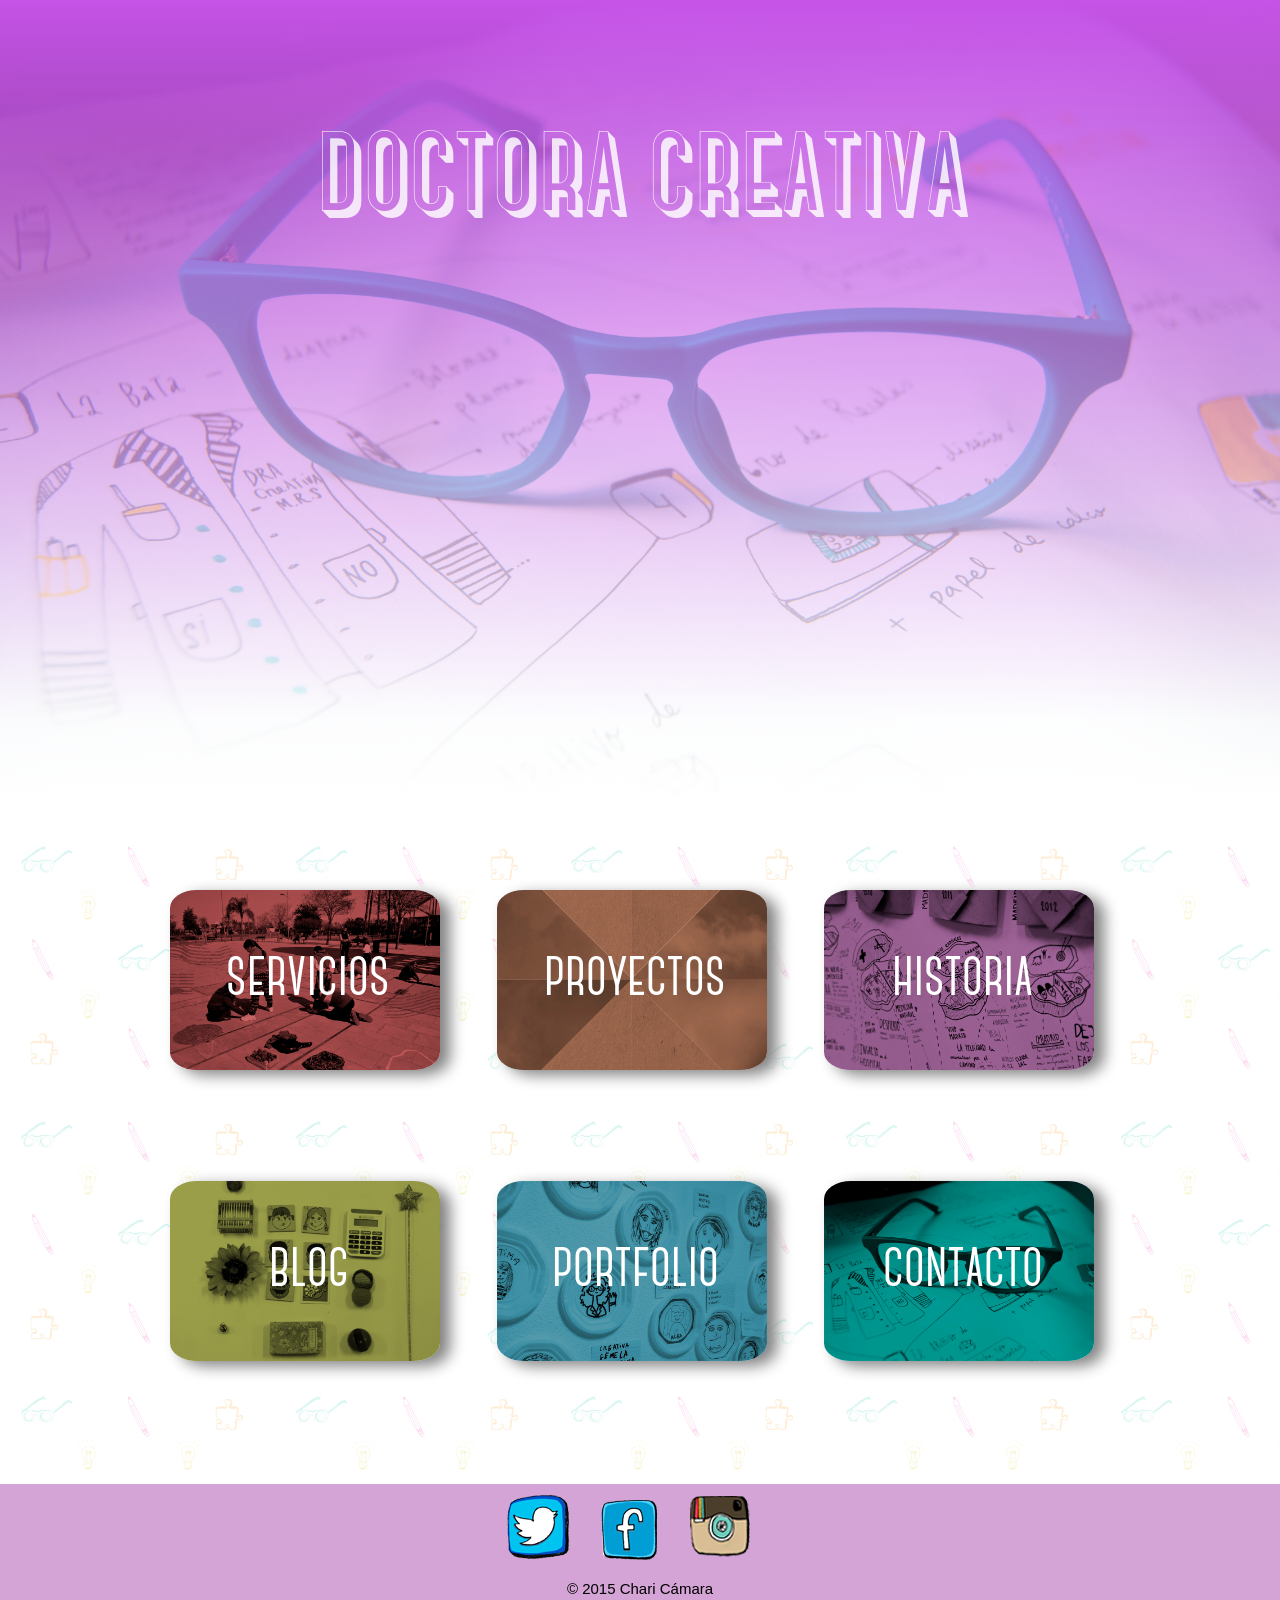
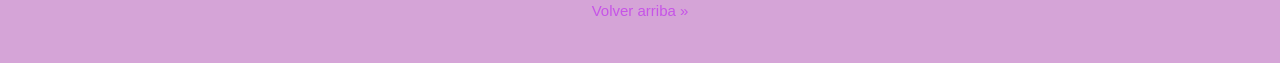
==== index.html @ 2d6a88d2 "first commit" ====
<!DOCTYPE html>
<html>
	<head>
		<meta charset="utf-8">
		<title>Doctora Creativa</title>
		<link rel="stylesheet" type="text/css" href="css/normalize.css">
		<link rel="stylesheet" type="text/css" href="css/grid.css">
		<link rel="stylesheet" type="text/css" href="css/main.css">
		<link rel="stylesheet" type="text/css" href="css/media-queries.css">
		<meta name="viewport" content="width=device-width, initial scale=1.0">
	</head>
	<body>
		<header class="headerhome">
			<h1>doctora creativa</h1>
			<h2>artista - educadora - extraterrestre</h2>
			<img class="arrow" src="img/arrow.svg" alt="down arrow">
		</header>
		<div id="wrapper">
				<ul id="gallery">
					<li>
						<a href="servicios.html">
							<img class="menu" src="img/home/servicios.jpg" alt="">
							<div class="sections-text">
								<p>servicios</p>
							</div>
						</a>
					</li>
					<li>
						<a href="img/proyectos-activo.jpg">
							<img class="menu" src="img/home/proyectos-activo.jpg" alt="">
							<div class="sections-text">
								<p>proyectos</p>
							</div>
						</a>
					</li>
					<li>
						<a href="historia.html">
							<img class="menu" src="img/home/historia.jpg" alt="">
							<div class="sections-text">
								<p>historia</p>
							</div>
						</a>
					</li>
					<li>
						<a href="img/blog.jpg">
							<img class="menu" src="img/home/blog.jpg" alt="">
							<div class="sections-text">
								<p>blog</p>
							</div>
						</a>
					</li>
					<li>
						<a href="img/portfolio.jpg">
							<img class="menu" src="img/home/portfolio.jpg" alt="">
							<div class="sections-text">
								<p>portfolio</p>
							</div>
						</a>
					</li>
					<li>
						<a href="img/contacto.jpg">
							<img class="menu" src="img/home/contacto.jpg" alt="">
							<div class="sections-text">
								<p>contacto</p>
							</div>
						</a>
					</li>
				</ul>
		</div>
		<footer>
			<a href="http://twitter.com/dracreativa"><img src="img/social/tw.png" alt="twitter logo" class="social-icon"></a>
			<a href="http://facebook.com/dracreativa"><img src="img/social/f.png" alt="facebook logo" class="social-icon"></a>
			<a href="https://instagram.com/doctora.creativa/"><img src="img/social/insta.png" alt="instagram logo" class="social-icon"></a>
			<p>&copy; 2015 Chari Cámara</p>
				<a class="top" href="#top">Volver arriba &raquo;<a>
		</footer>
		<script src="js/jquery-1.11.2.min.js"></script>
		<script src="js/app.js" type="text/javascript"></script>
	</body>
</html>
---- css/grid.css ----
/* Global
================================ */

.grid-container {
	padding-left: 10px;
	padding-right: 10px;
	margin-left: auto;
	margin-right: auto;
}
.img-grid {
	width: 100%;
}

/* Media Queries
================================ */

@media (min-width: 1px) and (max-width: 767px)  {
	.grid-container > [class^="grid-"] {
		padding-top: 5px;
		padding-bottom: 5px;
	}
	.hide-mobile {
		display: none;
	}
}

@media (min-width: 768px) {

	/* Columns
	================================ */

	.grid-container > [class^="grid-"] {
		float: left;
		min-height: 1px;
		padding-left: 10px;
		padding-right: 10px;
		margin-left: 2%;
	}
	.grid-container > [class^="grid-"]:first-child {
		margin-left: 0;
	}
	.grid-container > [class^="grid-"]:last-child {
		float: right;
	}

	/* Columns are 65px wide, with 20px gutters
	=========================================== */

	.grid-1 {
		width: 6.5%;
	}
	.grid-2 {
		width: 15%;
	}
	.grid-3 {
		width: 23.5%;
	}
	.grid-4 {
		width: 32%;
	}
	.grid-5 {
		width: 40.5%;
	}
	.grid-6 {
		width: 49%;
	}
	.grid-7 {
		width: 57.5%;
	}
	.grid-8 {
		width: 66%;
	}
	.grid-9 {
		width: 74.5%;
	}
	.grid-10 {
		width: 83%;
	}
	.grid-11 {
		width: 91.5%;
	}
	.grid-12 {
		width: 100%;
	}

	/* Clearfix
	================================ */

	.grid-container:after,
	.group:after {
	  content: " ";
	  display: table;
	  clear: both;
	}
}
@media (min-width: 1200px) {
	.grid-container {
		max-width: 1100px;
	}
}
---- css/main.css ----
/***************
Main Styles
***************/
body {
	background-image: url(../img/base_color.jpg);
	font: 1.25em/1.5 "Helvetica Neue", Helvetica, Arial, sans-serif;
}

* {
	box-sizing: border-box;
}

/***************
Web fonts
***************/


@font-face {
	font-family: 'canter';
	src: url(../font/canter/Canter-Bold-3D.otf);
	font-weight: bold;
}

@font-face {
	font-family: 'canter-bold';
	src: url(../font/canter/canter-bold.otf);
	font-weight: bold;
}

@font-face {
	font-family: 'canter-shadow';
	src: url(../font/canter/Canter-Bold-Shadow.otf);
	font-weight: bold;
}

@font-face {
	font-family: 'cantarell';
	src: url(../font/cantarell/Cantarell-Regular.ttf);
	font-weight: normal;
}

@font-face {
	font-family: 'courier'
}

@font-face {
	font-family: 'futurist';
	src:url(../font/futurist/FUTRFW.TTF);
	font-weight: normal;
}



/***************
Header
***************/

.headerhome {
	height: 800px;
	width: 100%;
	background: linear-gradient(to bottom, #c654e7, transparent 90%),
				linear-gradient(0deg, #fff, transparent),
				#c654e7 url('../img/historia/gafas40.jpg') no-repeat top;
	background-size: cover;
	padding-top: 70px;
	text-align: center;
}

.headerhome h1 {
	font-size: 7em;
	margin-top: 0px;
	margin-bottom: -70px;
	padding-top: -100px;
	max-width: 100%;
}

.headerhome h2 {
	font-size: 2em;
	letter-spacing: 0.17em;
}

.headerhome h1, h2 {
	font-family: canter;
	font-weight: bold;
	text-align: center;
	color: white;
}

a {
	text-decoration: none;
}

.arrow {
	width: 50px;
	margin-top: 150px;
}

/*.logo {
	float: left;
	padding: 10px 0 0 225px;
}*/


/*************
Small header
*************/

.headersmall {
	/*max-height: 100px;*/
	width: 100%;
	/*border-bottom: 5px solid #c654e7;*/
	/*background-image: url(../img/fondo_gris.jpg);*/
	background-color: #ef2d67;
	font-family: 'canter-bold';
	/*box-shadow: 0 0 20px 0 grey;*/
}

.title {
	font-size: 3em;
	padding-left: 8%;
	margin-top: -10px;
	margin-bottom: 0px;
	/*padding-right: 15%;*/
	max-height: 80px;
}

.title,
.nav li,
.nav {
	display: inline-block;
	color: white;

}

/*.headersmall h1,
.nav {
	display: table-cell;
	vertical-align: middle;
}*/

.nav {
	font-family: 'canter-bold';
	color: black;
	font-size: 1.3em;
	margin-top: 0px;
	margin-bottom: 0px;
	list-style: none;
	/*padding-left: 25%;*/
	float: right;
	padding: 19px 70px 0 0;
}

.nav li {
	margin-right: 1rem;
	/*margin-left: 20px;*/
}

.nav li:last-child {
	margin-right: 0;
}


.selected {
	/*background: #c654e7;
	color: white;
	border-radius: 20px 20px 20px 20px;
	padding: 0 10px 5px 10px;*/
	text-decoration: underline;
}

/*Links must be black even when unvisited*/
.nav a {
	color: black;
}

/*Instead of having it hide on a media query, we hide the dropdown menu
button by default*/
.dropdown {
	display: none;
}

/**************
Flexbox
**************/


/*.headersmall,
.headersmall nav,
.headersmall ul {
	display: flex;
	flex-direction:row;
}

.headersmall {
	justify-content: center;
}

.headersmall ul {
	flex: 1;
	justify-content: space-around;*/
}

/*************
Home
*************/

#gallery {
	margin: 0;
	list-style: none;
	text-align: center;
	padding-left: 0;
}

#gallery li {
	/*float: left;*/
	/*width:21.2%; /*200px/940px*/
	margin: 5% 2.5% 5% 2.5%;
	background-color: transparent;
	color: #bdc3c7;
	display: inline-block;
	position: relative;
}

#gallery img {
	max-width: 270px;
	position: relative;
}

.sections-text p {
	max-width: 95%;
	display: inline-block;
	vertical-align: middle;
	margin: 0%;
	font-size: 1.5em;
}

.apartados p {
	font-family:'canter-bold';
	font-weight: bold;
	color: black;
	font-size: 2.3em;
}


#wrapper {
  max-width: 1200px;
  margin: 3% auto 0;
  padding: 0 5%;
  box-sizing: border-box;
}

.sections-text {
	position: absolute;
	font-family:'canter-bold';
	font-weight: bold;
	color: white;
	font-size: 2.3em;
	/*margin: 0%;*/
	top: 0;
  	left: 0;
  	right: 0;
  	bottom: 0;
  	z-index: 1;
}

.sections-text:before {
	content: '';
	padding-top: 65%;
	vertical-align: middle;
	display: inline-block;
}

#gallery a {
	text-align: center;
}

.img-text {
	position: relative;
}

.img-text h2 {
	position: absolute;
	bottom: 50px; 
   	left: 0; 
   	width: 100%; 
   	color: white;
   	font-family: 'canter-bold';
   	font-size: 3em;
   	max-height: 30px;
}

/*************
Pseudo-classes
*************/


.nav a:hover {
	text-decoration: underline;

}

a:visited {
	text-decoration: none;
	color: inherit;
}

.menu {
	border-radius: 10%;
	box-shadow: 10px 5px 15px grey;
}

/********
Page: Historia
********/

.historia1,
.historia2,
.historia3 {
	max-width: 940px;
	text-align: center;
	margin: 80px auto;
	padding: 0 50px 50px;
	border-bottom: 2px solid slategrey;
	/*position: absolute;*/
	right: 75%;
}



.historiaderecha,
.historiaizquierda {
	/*display: inline-block;*/
	/*float: right;*/
	font-family: 'cantarell';
	font-size: 0.85em;
	padding-top: 3%;
}


#hola {
	float: left;
	border-radius: 50%;
	margin-right: 30px;
}

#cambiacaras {
	float: right;
	width: 150px;
	height: 150px;
	border-radius: 50%;
	margin-left: 30px;
}

.historiaizquierda {
	padding-right: 50px;
}

#bata {
	float: left;
	border-radius: 50%;
	width: 150px;
	height: 150px;
	margin-right: 30px;
}

#historiaescrita3 {
	padding: 0 0 20px 0;

}

.historia2,
.historia3 {
	padding-bottom: 50px;
}

.microrev {
	max-width: 940px;
	text-align: justify;
	margin: auto;
	padding: 0 10%;
	font-family: cantarell;
	font-size: 0.9em;
	line-height: 1.5em;
}

.microrev p {
	margin-top: 5%;
	margin-bottom: 5%;
}

#microrevimg {
	display: block;
	margin-left: auto;
	margin-right: auto;
	margin-bottom: 10%;
	border-radius: 50%;
	width: 300px;
	height: 300px;
	box-shadow: 10px 5px 15px grey
}


/************
Page: Servicios
************/

#wrapper-servicios {
	max-width: 1280px;
}


.servicios1,
.servicios2,
.servicios3 {
	width: 100%;
	padding-left: 50px;
	padding-right: 50px;
	padding-bottom: 50px;
	margin: auto;
	max-width: 960px;
	box-sizing: border-box;
}

.clases,
.coaching,
.consultas,
.retratos,
.bodas,
.murales {
	font-family: 'courier';
	font-size: 0.85em;
	text-align: justify;
	max-width: 960px;
	padding-right: 40px;
	padding-left: 40px;
	width: 50%;
	background:inherit;
}


.clases,
.consultas,
.bodas {
	float: left;
}

.coaching,
.retratos,
.murales {
	float: right;
}


.servicios1 img,
.servicios2 img,
.servicios3 img {
	max-width: 100%;
	box-shadow: 10px 5px 15px grey;
	border-radius: 15px;
	/*height: 178px;*/
}

/*************
Servicios: third version
*************/

/***** Educación *******/

.educacion {
	background-color: #f37036;
	min-height: 700px;
}

.nombreseccion {
	text-align: center;
	padding-top: 50px;
	font-family: 'futurist';
	color: #ef2d67;
	letter-spacing: 0.5em;
	font-size: 2.8em;
	margin-bottom: 50px;
	margin-top: 0;
}

.avoidwrap, span, .catservmobile {
	/*display: block;*/
	font-family: 'canter-bold';
	color: white;
	font-size: 2.2em;
	padding: 0 0 0 0;
	letter-spacing: 0.05em;
	text-align: center;
}

span {
	padding-left: 20px;
}


.descripcion,
.descripcionbaja {
	font-family: 'courier';
	font-size: 0.7em;
	text-align: justify;
	padding-bottom: 100px;
}

.bodaspaddingoff {
	padding-bottom: 20px;
}


.img-grid {
	border-radius: 30px 30px 30px 30px;
}

.img-grid90 {
	width: 90%;
}

.catservmobile {
	display: none;
}

/*** Helper class to make easier putting a border ***/

.borderhelper {
	border-right: 3px solid #ef2d67;
}

/****** Coaching (cuidado con las clases ya usadas) ******/

.coaching2 {
	background-color: yellowgreen;
	min-height: 700px;
	margin-top: -80px;
}

/**** ENCARGOS ****/

.encargos {
	background-color: cornflowerblue;
	min-height: 700px;
	margin-top: -80px;
}


/********
Contacto
********/
#contact-wrapper {
	font-family:'courier';
	width: 50%;
	min-height: 260px;
	margin-right: auto;
	margin-left: auto;
	bottom: 0;
}

/*************************************************
                   PROYECTOS 0_0
*************************************************/

.img-proyectos{
	padding-top: 20px;
}

#nokton1 {
	text-align: left;
}

#nokton1 {
	float: left;
}

#nokton2 {
	float: right;
}

.cxc p {
	padding-bottom: 20px;
}

.numeroscxc {
	display: inline-block;
	margin-right: 5%;
}

.pildoreta {
	background: rgba(214, 212, 213, 0.6);
	text-align: center;
	padding: 20px;
}

.pildoreta span {
	font-family: 'canter';
	color: green;
	font-size: 3em;
}

.pildoreta h4 {
	font-family: 'canter-bold';
	font-size: 1.5em;
	margin: 10px 0 10px 0;
	padding-left: 45px;
	padding-right: 45px;
}

.pildoreta p {
	padding: 0 2% 0 2%;
}

.cxc {
	text-align: center;
}

#calendar {
	background-color: skyblue;
}

.grid-container .grid-4 {
	padding-left: 0;
}


/********
Footer
********/

footer {
	background-color: #d5a4d7;
	clear: both;
	font-size: 0.75em;
	text-align: center;
	/*color: #ccc;*/
	margin-bottom: 0;
	padding-bottom: 40px;
	width: 100%;
	z-index: 0;
	margin-top: 5%;
	min-height: 70px;
}

footer a {
	text-align: center;
	color: #c654e7;
}


footer p {
	padding-bottom: 0px;
	margin: 10px 0 0 0;
	text-align: center;
}

.top {
	padding-bottom: 40px;
}

.social-icon {
	z-index: 1;
	padding-top: 5px;
	margin-right: 20px;
}

.footservicios {
	margin-top: 0;
}

/****************
Widgets
****************/
/*.twitter-timeline {
	text-align: center;
}
*/


/*********
Clearfix hack
*********/

.group:after {
  content: "";
  display: table;
  clear: both;
}

/*************
Plugin tinkering
*************/

/*** Modifications to header when sticky ****/

/*
.is-sticky .headersmall {
	background-color: #ef2d67;
	max-height: 50px;
	border-bottom: none;
	transition: 0.4s;
}

.is-sticky .title {
	margin-top: -30px;
	transition:0.4s;
}

.is-sticky .nav {
	padding-top: 5px;
}

.sticky-wrapper {
	margin-bottom: 80px;
}

.is-sticky h1 {
	color: white;
	padding-top: 10px;
}

.is-sticky .selected {
	background: none;
}
*/
/************* Style for Slick - carousel plugin ********/

.carousel {
  width: 100%;
  height: 100%;
  margin: 0 auto 40px;
}
---- css/media-queries.css ----
@media screen and (max-width: 537px) {

	/***************
	Home page
	***************/

	#gallery li {
		float: none;
		margin: 0;
		display: block;
	}

	#gallery img,
	#gallery ul,
	#gallery li {
		width: 100%;
		max-width: 100%;
	}

	#wrapper {
		margin: 0;
	}

	.headerhome {
		max-height: 700px;
	}

	.headerhome h1 {
		font-size: 6em;
		line-height: 1em;
		padding-bottom: 50px;
	}


	#gallery p {
		font-size: 200%;
	}

	footer {
		margin-top: 40px;
	}

	.img-text h2{
		bottom: 80px;
		font-size: 4em;
	}

	/*************
	headersmall adapted to mobile
	*************/

	.headersmall {
		/*margin-bottom: 5%;*/
		/*background-color: #ef2d67;
		max-height: 50px;
		border-bottom: none;
		z-index: 3;*/
	}
	
	.linkhome {
		font-size: 1rem;
		width: 60%;
	}

	.title {
		padding-left: 5%;
		display: inline-block;
		white-space: nowrap;

	}

	.nav,
	.nav li {
		width: 100%;
		font-size: 1.3em;
		letter-spacing: 0.3em;
		text-align: center;
		display: block;
		float:none;
		padding-right: 0;
	}

	.selected {
		width: 80%;
	}

	.nav {
		padding: 5px 0 5px 0;
	}

	.js {
		display: none;
	}

	.dropdown {
		width:1.4em;
		display: inline-block;
		background:white;
		font-size:1.2em;
		text-align: center;
		/*padding-top: 10px;*/
		margin-left: 2%;
		/*border-radius: 5px 5px 5px 5px;*/
		/*padding-bottom: -10px;*/
		float: right;
		margin: 3% 5% 0 0;
		transition: 1s;
	}

	/****Reduce bottom margin to sticky div****/
	.sticky-wrapper {
		margin-bottom: 20px;
	}


	/****************
	Servicios mobile
	****************/

	.clases,
	.consultas,
	.bodas,
	.coaching,
	.retratos,
	.murales {
		float: none;
		width: 100%;
		padding-top: 10%;
	}

	.servicios1,
	.servicios2,
	.servicios3 {
		width: 100%;
		padding-left: 0;
		padding-right: 0;
	}

	/************** 
	Servicios nueva versión
	**************/
	.nombreseccion {
		width: 100%;
		letter-spacing: -0.15em;
		font-size: 2em;
	}


	.avoidwrap, span,
	.borderhelper {
		display: none;
	}

	.catservmobile {
		display: block;
		margin: 20px auto 20px auto;
	}

	.nombreseccion {
		margin-bottom: 20px;
	}

	.descripcion,
	.descripcionbaja {
		margin-left: 2%;
		margin-right: 2%;
		font-size: 1em;
	}

	.descripcionbaja {
		padding-bottom: 80px;
	}

	.descripcion {
		padding-bottom: 20px;
	}


	/****** Proyectos for mobile *****/

	.twitter-timeline {
		display: none;
	}

	#twitter-widget-0 {
		display: none;
	}

	.pildoreta span {
		display: block;
	}

	/*********
	Contacto
	*********/
	#contact-wrapper {
		margin-left: 5px;
		margin-right: 5px;
		width: 100%;
	}

};


@media (min-width: 538px) and (max-width: 1224px) {
	.nav {
		padding-left: 10% !important;
	}

};
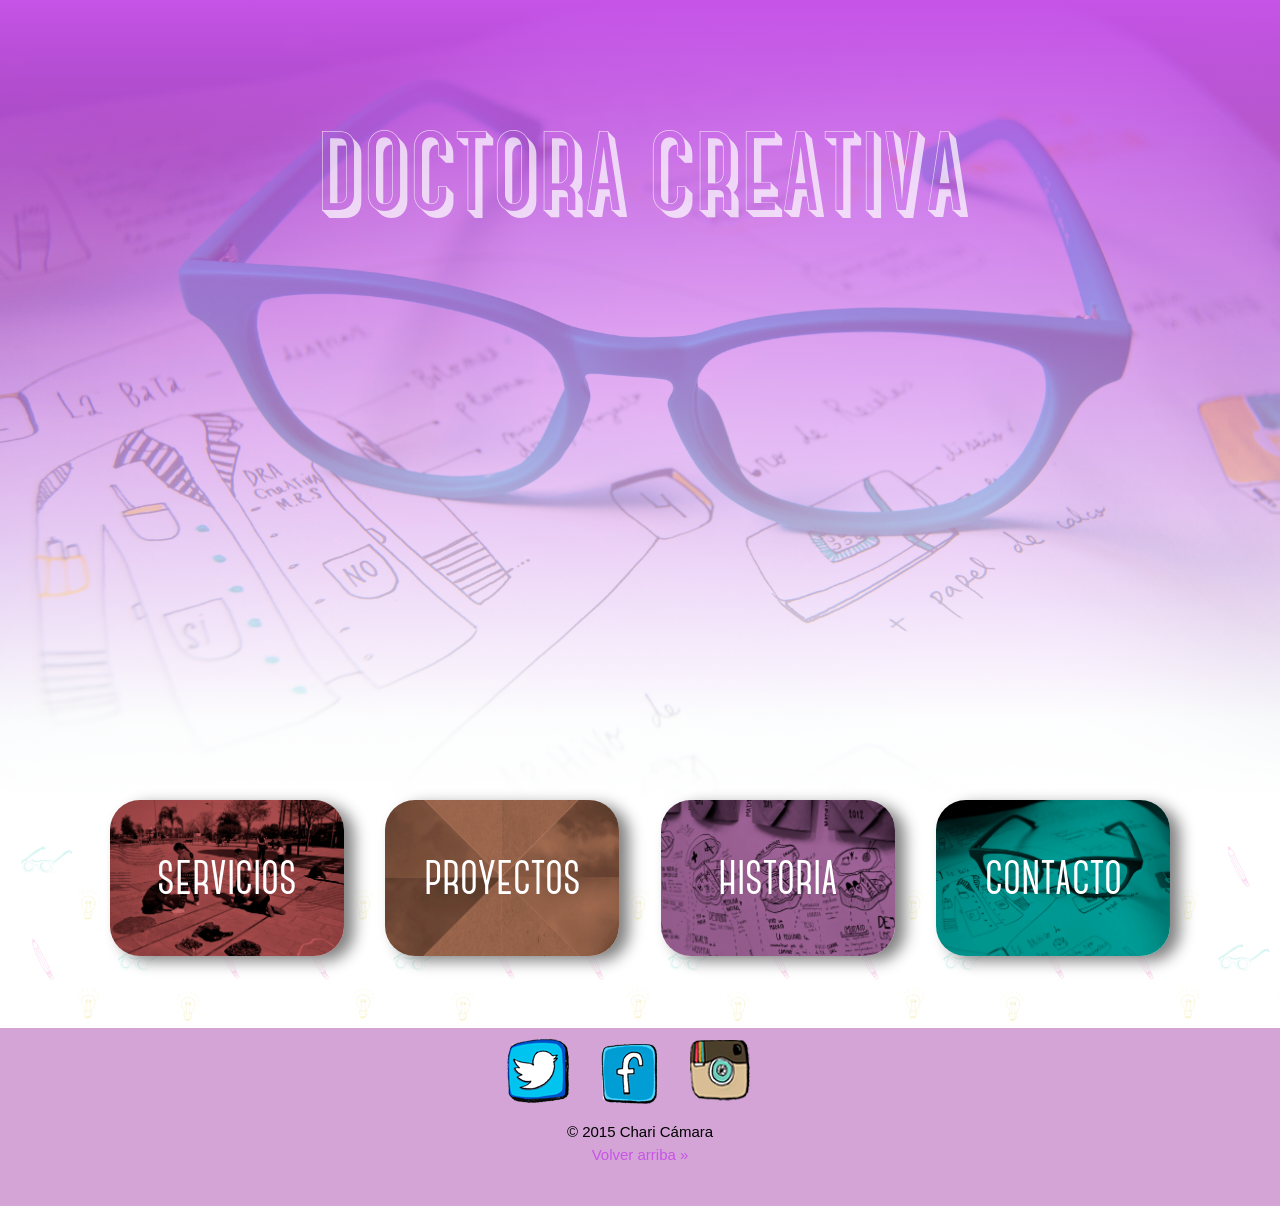
==== commit d65a2f9e: "Links to index corrected, unnecessary files deleted" ====
--- a/index.html
+++ b/index.html
@@ -15,57 +15,44 @@
 			<h2>artista - educadora - extraterrestre</h2>
 			<img class="arrow" src="img/arrow.svg" alt="down arrow">
 		</header>
-		<div id="wrapper">
-				<ul id="gallery">
-					<li>
-						<a href="servicios.html">
-							<img class="menu" src="img/home/servicios.jpg" alt="">
-							<div class="sections-text">
-								<p>servicios</p>
-							</div>
-						</a>
-					</li>
-					<li>
-						<a href="img/proyectos-activo.jpg">
-							<img class="menu" src="img/home/proyectos-activo.jpg" alt="">
-							<div class="sections-text">
-								<p>proyectos</p>
-							</div>
-						</a>
-					</li>
-					<li>
-						<a href="historia.html">
-							<img class="menu" src="img/home/historia.jpg" alt="">
-							<div class="sections-text">
-								<p>historia</p>
-							</div>
-						</a>
-					</li>
-					<li>
-						<a href="img/blog.jpg">
-							<img class="menu" src="img/home/blog.jpg" alt="">
-							<div class="sections-text">
-								<p>blog</p>
-							</div>
-						</a>
-					</li>
-					<li>
-						<a href="img/portfolio.jpg">
-							<img class="menu" src="img/home/portfolio.jpg" alt="">
-							<div class="sections-text">
-								<p>portfolio</p>
-							</div>
-						</a>
-					</li>
-					<li>
-						<a href="img/contacto.jpg">
-							<img class="menu" src="img/home/contacto.jpg" alt="">
-							<div class="sections-text">
-								<p>contacto</p>
-							</div>
-						</a>
-					</li>
-				</ul>
+		<div class="grid-container apartados">
+			<div class="grid-3">
+				<a href="servicios3.html">
+					<div class="img-text">
+						<img class="menu img-grid" src="img/home/servicios.jpg" alt="">
+					
+						<h2>servicios</h2>
+					</div>
+				</a>
+			</div>
+			<div class="grid-3">
+				<a href="proyectos2.html">
+					<div class="img-text">
+						<img class="menu img-grid" src="img/home/proyectos-activo.jpg" alt="">
+					
+						<h2>proyectos</h2>
+					</div>
+				</a>
+			</div>
+			<div class="grid-3">
+				<a href="historia.html">
+					<div class="img-text">	
+						<img class="menu img-grid" src="img/home/historia.jpg" alt="">
+					
+						<h2>historia</h2>
+					</div>
+				</a>
+			</div>
+					
+			<div class="grid-3">
+				<a href="contacto.html">
+					<div class="img-text">	
+						<img class="menu img-grid" src="img/home/contacto.jpg" alt="">
+					
+						<h2>contacto</h2>
+					</div>
+				</a>
+			</div>
 		</div>
 		<footer>
 			<a href="http://twitter.com/dracreativa"><img src="img/social/tw.png" alt="twitter logo" class="social-icon"></a>
